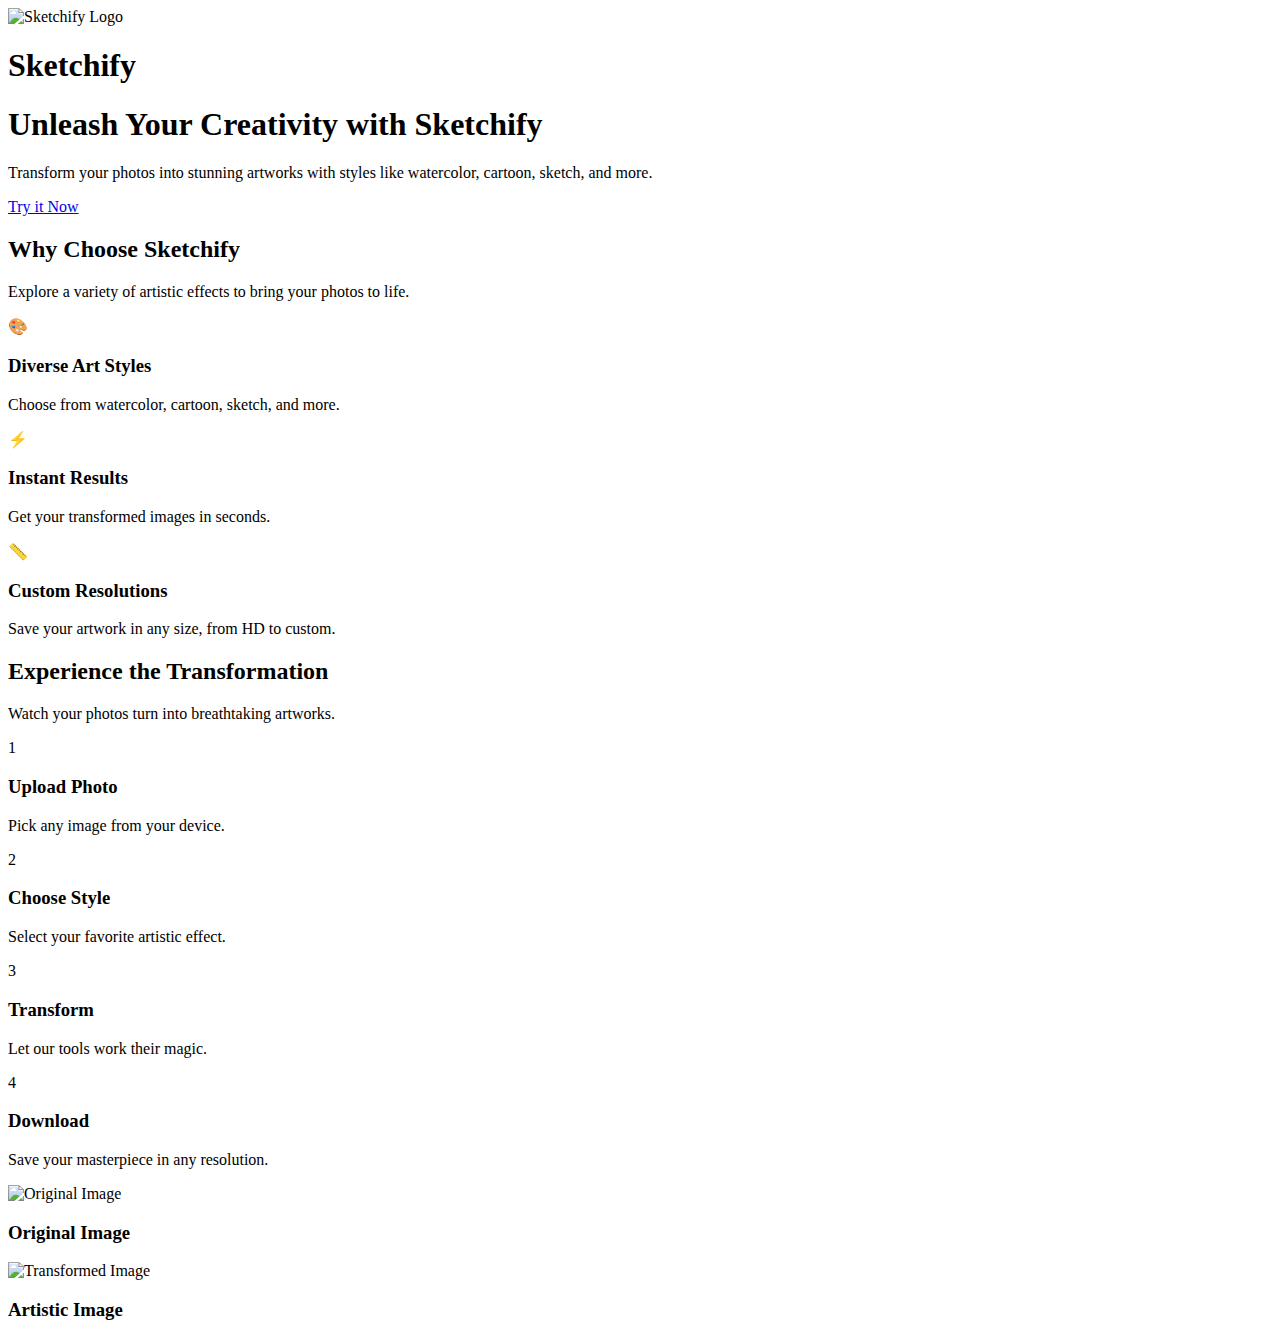
==== templates/index.html @ 5d818724 "Update" ====
<!DOCTYPE html>
<html lang="en">
<head>
    <meta charset="UTF-8">
    <meta name="viewport" content="width=device-width, initial-scale=1.0">
    <title>Sketchify - Transform Your Images with Stunning Effects</title>
    <link rel="stylesheet" href="/static/css/styles.css">
    <link href="https://fonts.googleapis.com/css2?family=Poppins:wght@400;500;600;700&display=swap" rel="stylesheet">
</head>
<body>
    <!-- Header -->
    <header>
        <div class="container nav-container">
            <div class="logo">
                <img src="/static/images/logo.png" alt="Sketchify Logo">
                <h1>Sketchify</h1>
            </div>
        </div>
    </header>
    
    <!-- Hero Section -->
    <section class="hero">
        <div class="container hero-content">
            <h1>Unleash Your Creativity with Sketchify</h1>
            <p>Transform your photos into stunning artworks with styles like watercolor, cartoon, sketch, and more.</p>
            <a href="#upload" class="cta-button">Try it Now</a>
        </div>
    </section>
    
    <!-- Features Section -->
    <section class="features">
        <div class="container">
            <div class="section-title">
                <h2>Why Choose Sketchify</h2>
                <p>Explore a variety of artistic effects to bring your photos to life.</p>
            </div>
            <div class="feature-grid">
                <div class="feature-card">
                    <div class="feature-icon">🎨</div>
                    <h3>Diverse Art Styles</h3>
                    <p>Choose from watercolor, cartoon, sketch, and more.</p>
                </div>
                 <div class="feature-card">
                    <div class="feature-icon">⚡</div>
                    <h3>Instant Results</h3>
                    <p>Get your transformed images in seconds.</p>
                </div>
                <div class="feature-card">
                    <div class="feature-icon">📏</div>
                    <h3>Custom Resolutions</h3>
                    <p>Save your artwork in any size, from HD to custom.</p>
                </div>
            </div>
        </div>
    </section>
    
    <!-- Transformation Demo -->
    <section class="transform-demo">
        <div class="container">
            <div class="section-title">
                <h2>Experience the Transformation</h2>
                <p>Watch your photos turn into breathtaking artworks.</p>
            </div>
            <div class="transform-container">
                <div class="transform-steps">
                    <div class="step">
                        <div class="step-number">1</div>
                        <h3>Upload Photo</h3>
                        <p>Pick any image from your device.</p>
                    </div>
                    <div class="step">
                        <div class="step-number">2</div>
                        <h3>Choose Style</h3>
                        <p>Select your favorite artistic effect.</p>
                    </div>
                    <div class="step">
                        <div class="step-number">3</div>
                        <h3>Transform</h3>
                        <p>Let our tools work their magic.</p>
                    </div>
                    <div class="step">
                        <div class="step-number">4</div>
                        <h3>Download</h3>
                        <p>Save your masterpiece in any resolution.</p>
                    </div>
                </div>
                <div class="image-comparison">
                    <div class="image-card">
                        <img src="/static/images/original.jpg" alt="Original Image">
                        <h3>Original Image</h3>
                    </div>
                    <div class="image-card">
                        <img src="/static/images/transformed.jpg" alt="Transformed Image">
                        <h3>Artistic Image</h3>
                    </div>
                </div>
            </div>
        </div>
    </section>
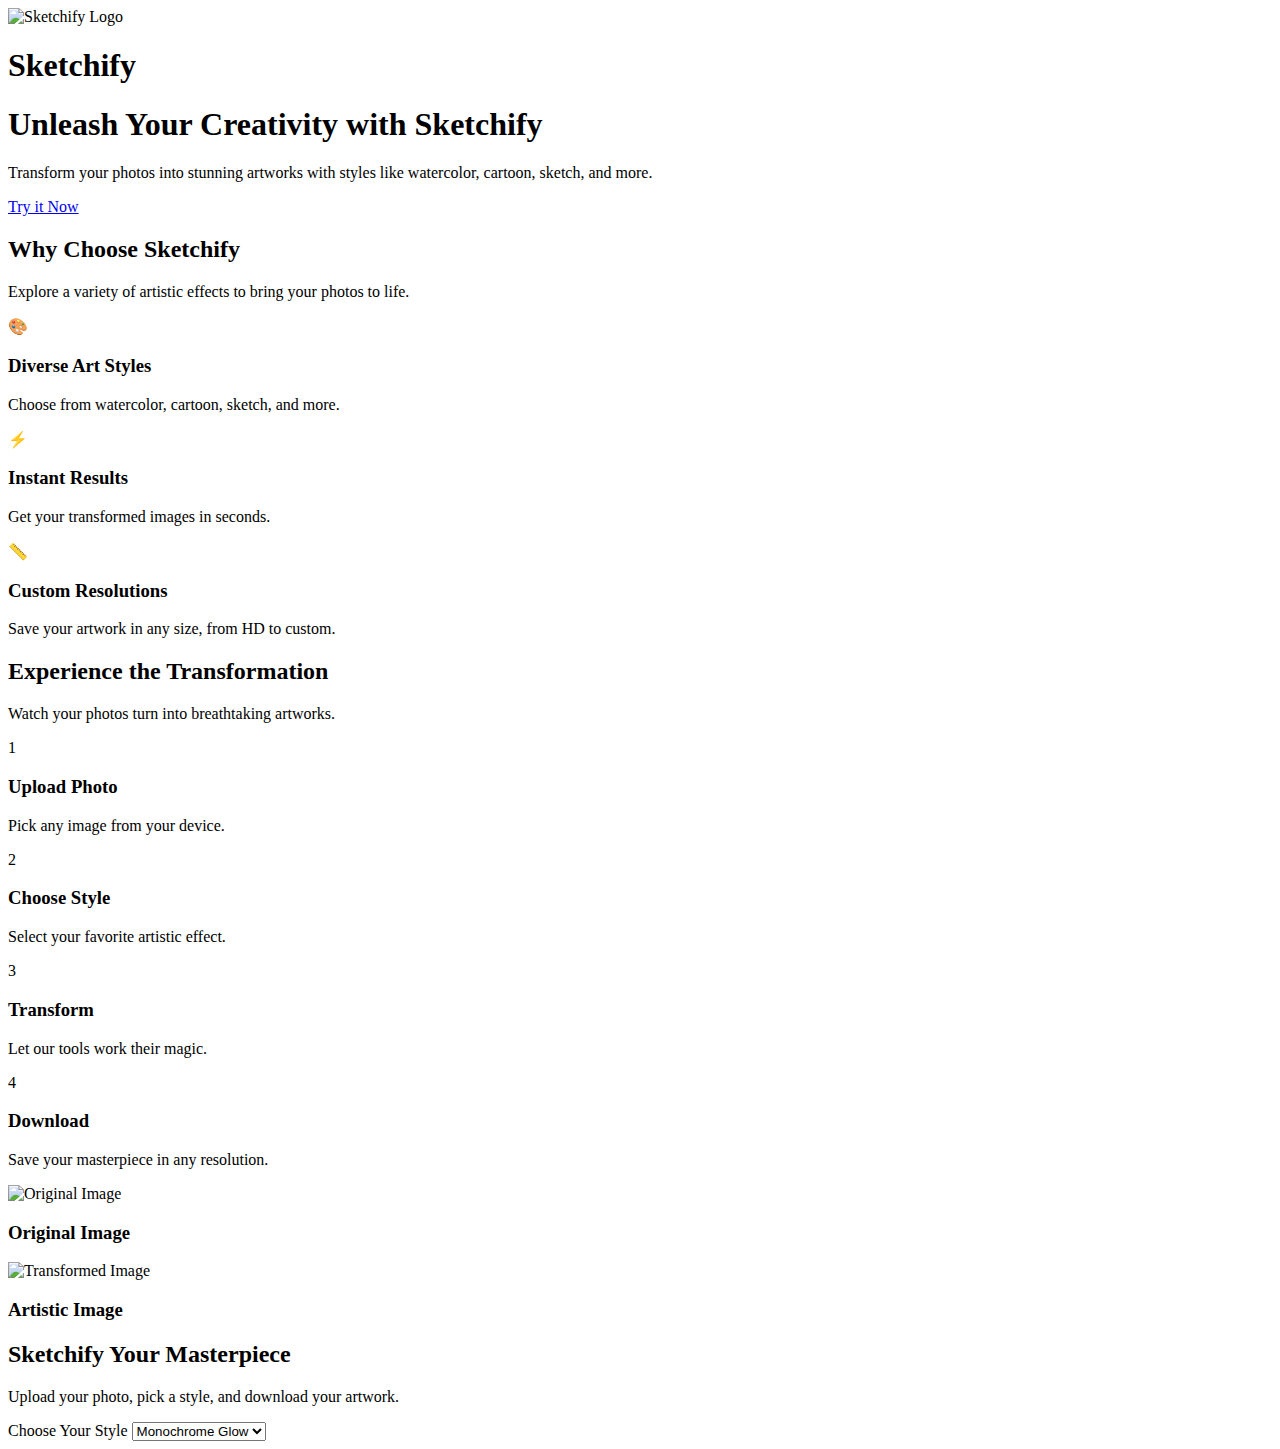
==== commit 513fcc13: "Create upload-section class" ====
--- a/templates/index.html
+++ b/templates/index.html
@@ -98,4 +98,21 @@
             </div>
         </div>
     </section>
-    
+
+    <!-- Upload Section -->
+    <section class="upload-section" id="upload">
+        <div class="container">
+            <div class="upload-container">
+                <h2>Sketchify Your Masterpiece</h2>
+                <p>Upload your photo, pick a style, and download your artwork.</p>
+                <div class="upload-box">
+                    <div class="conversion-options">
+                        <label for="conversion-type">Choose Your Style</label>
+                        <select id="conversion-type" name="conversion-type">
+                            <option value="monochrome_glow">Monochrome Glow</option>
+                            <option value="line_art">Line Art</option>
+                            <option value="toon_style">Toon Style</option>
+                            <option value="ink_blot">Ink Blot</option>
+                            <option value="art_sketch">Art Sketch</option>
+                            <option value="vintage_photo">Vintage Photo</option>
+                        </select>
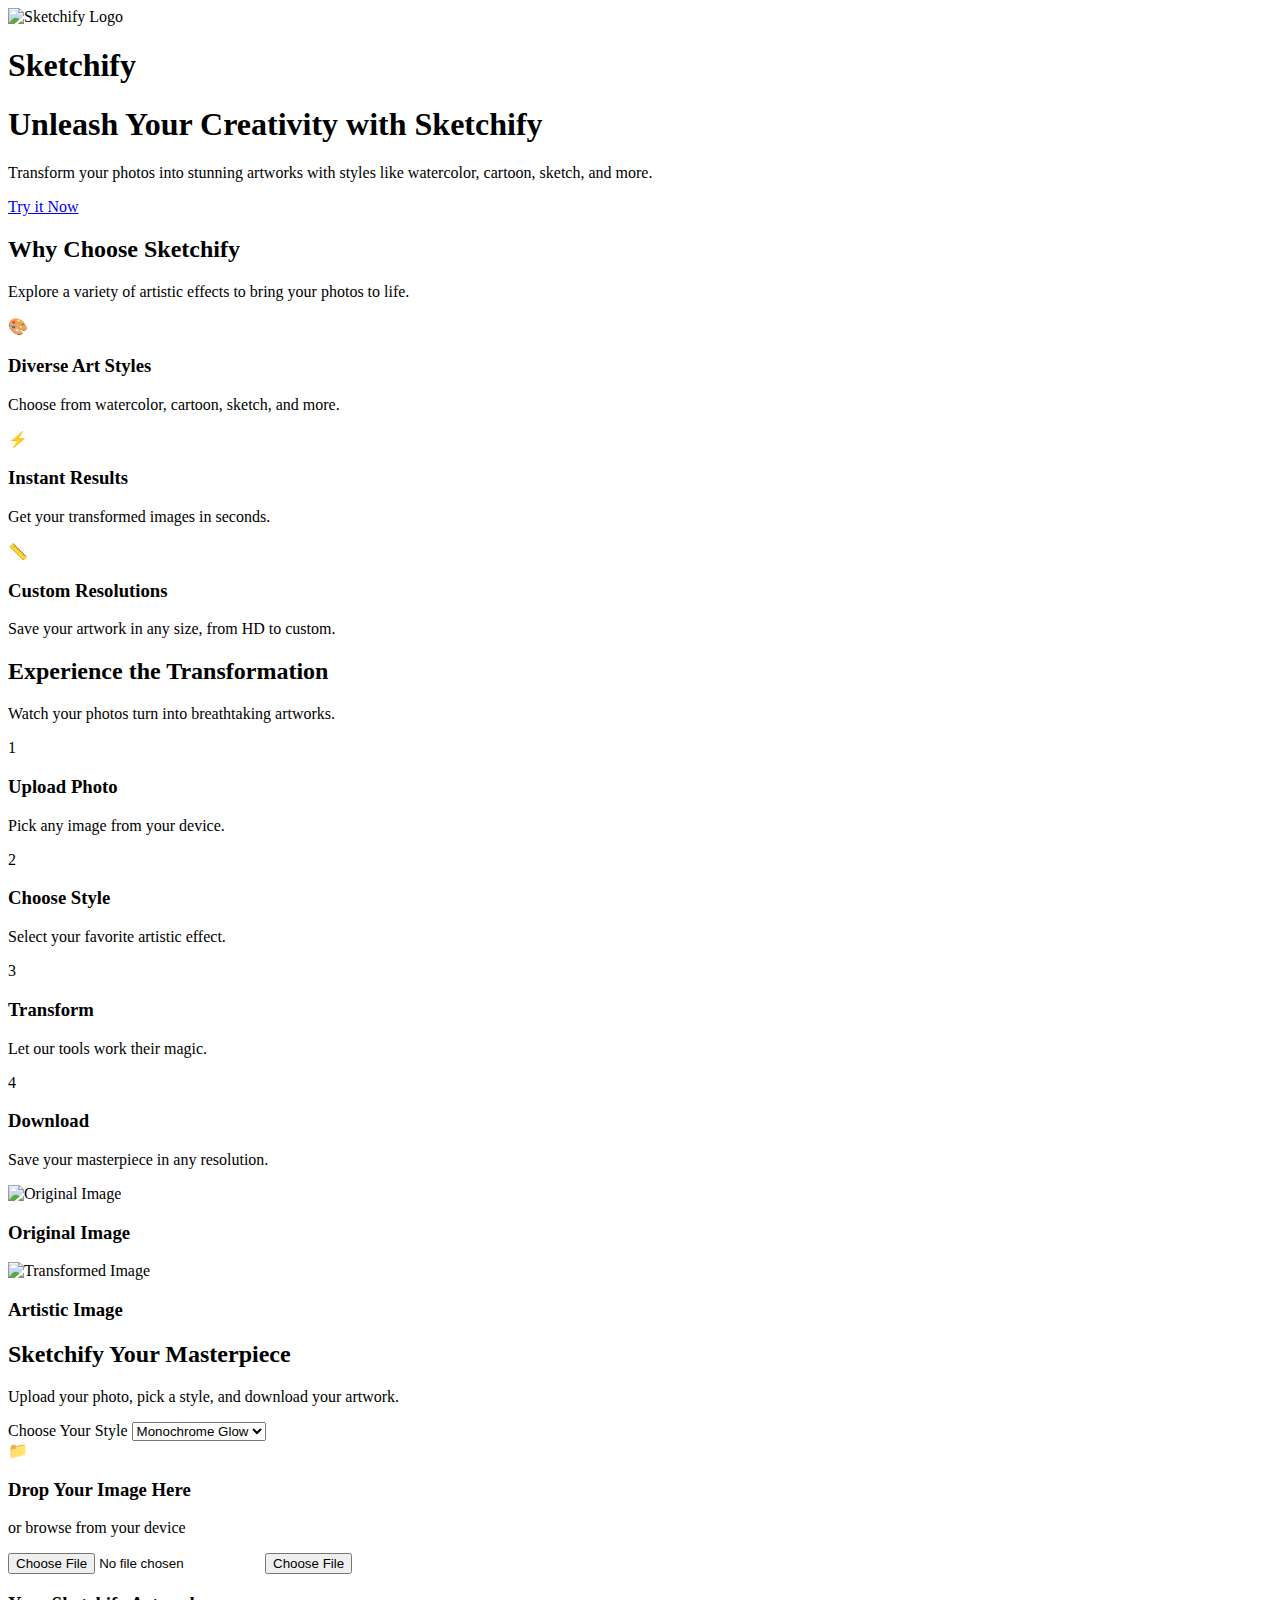
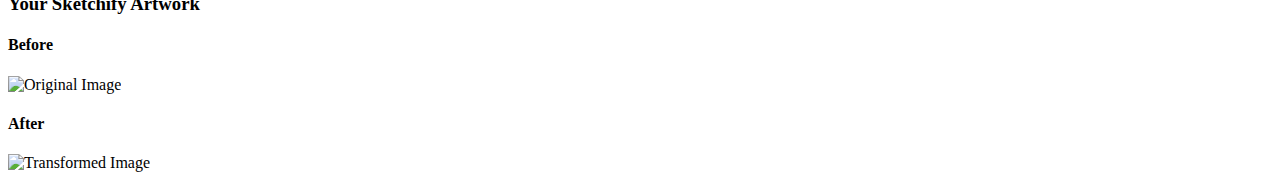
==== commit 73dc96a1: "Create an upload-area class in the index.html file." ====
--- a/templates/index.html
+++ b/templates/index.html
@@ -116,3 +116,24 @@
                             <option value="art_sketch">Art Sketch</option>
                             <option value="vintage_photo">Vintage Photo</option>
                         </select>
+                    </div>
+                    <div class="upload-area" id="upload-area">
+                        <div class="upload-icon">📁</div>
+                        <div class="upload-text">
+                            <h3>Drop Your Image Here</h3>
+                            <p>or browse from your device</p>
+                        </div>
+                        <input type="file" class="file-input" id="file-input" accept="image/*">
+                        <button class="upload-button" id="upload-button">Choose File</button>
+                    </div>
+                    <div id="result-area" class="result-area hidden">
+                        <h3>Your Sketchify Artwork</h3>
+                        <div class="image-comparison">
+                            <div class="image-container">
+                                <h4>Before</h4>
+                                <img id="original-image" class="result-img" alt="Original Image">
+                            </div>
+                            <div class="image-container">
+                                <h4>After</h4>
+                                <img id="result-image" class="result-img" alt="Transformed Image">
+                            </div>
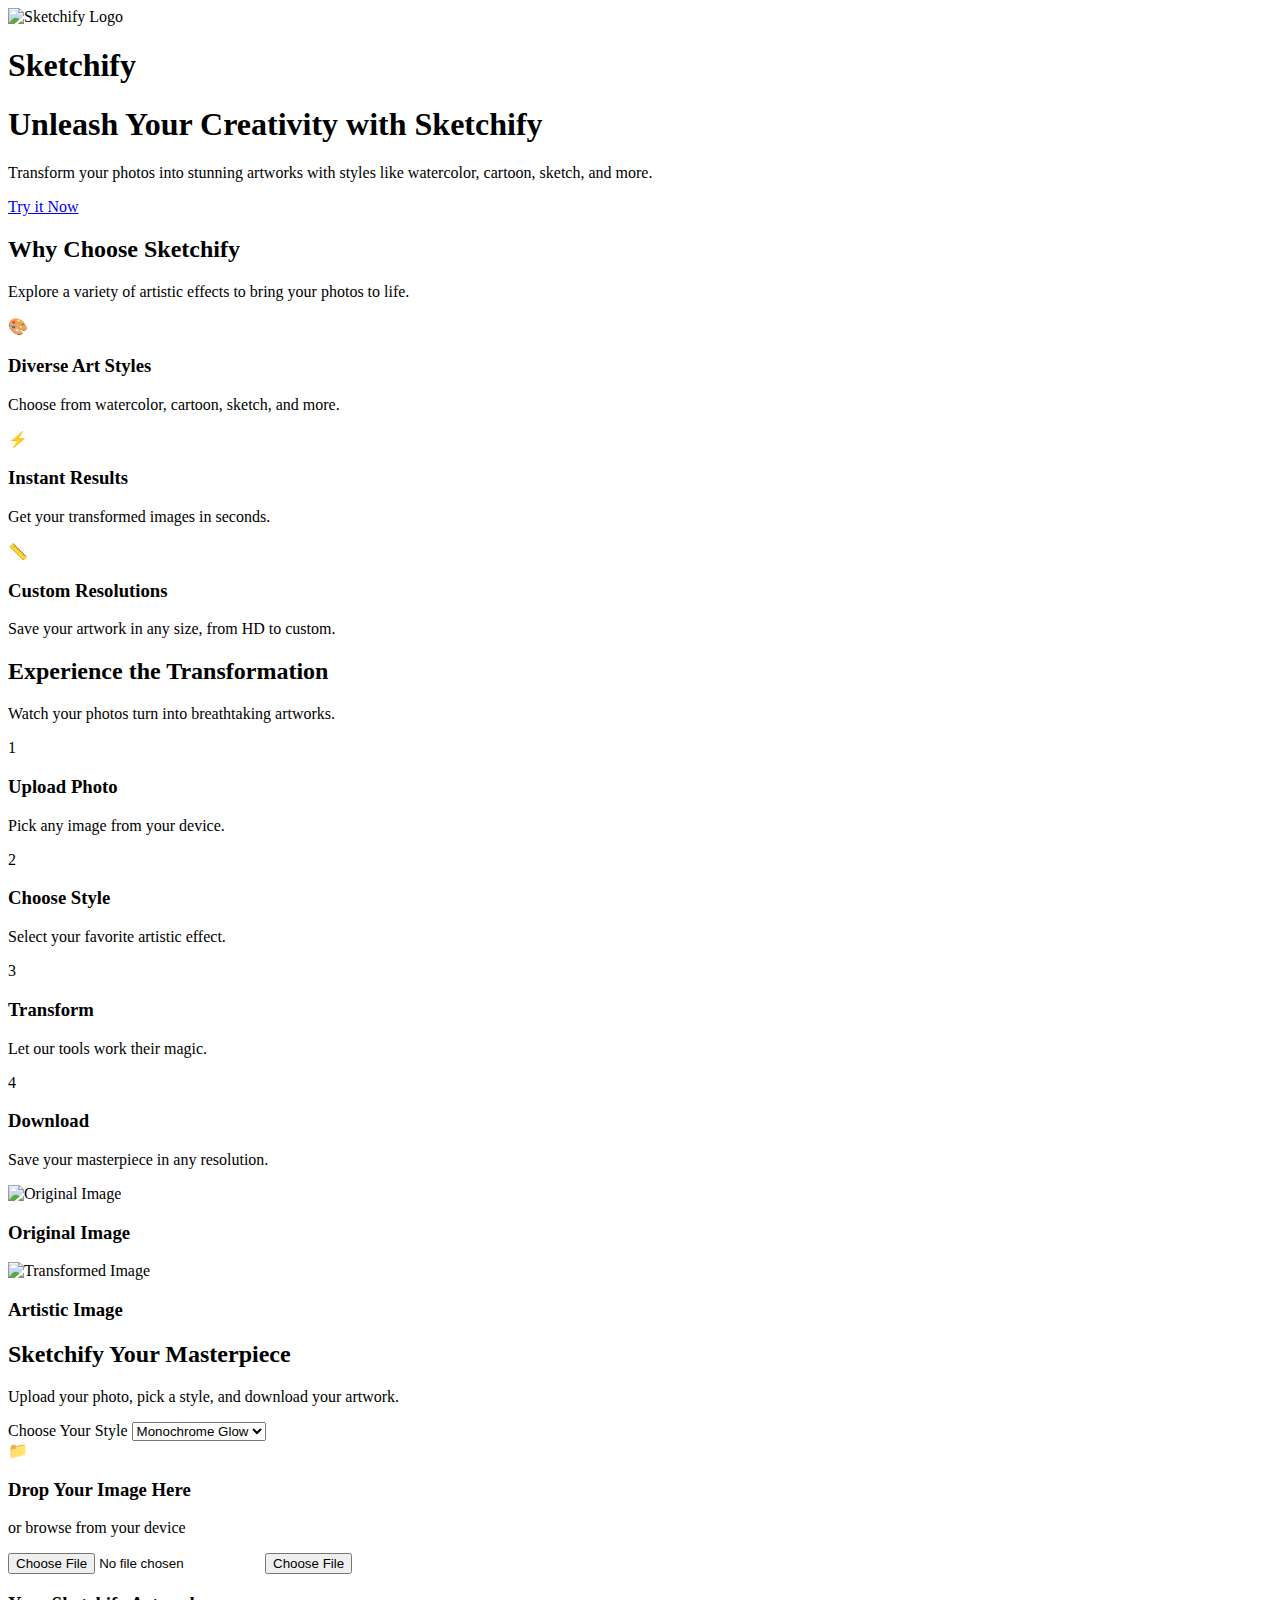
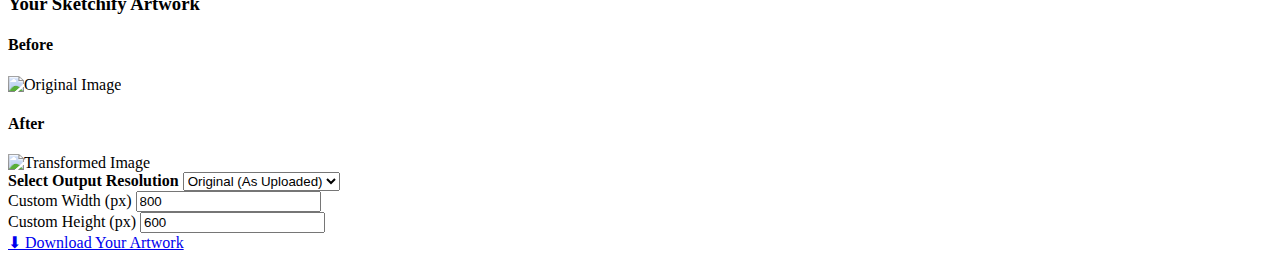
==== commit ef46b2db: "create additional classes" ====
--- a/templates/index.html
+++ b/templates/index.html
@@ -137,3 +137,32 @@
                                 <h4>After</h4>
                                 <img id="result-image" class="result-img" alt="Transformed Image">
                             </div>
+                        </div>
+                        <div class="resolution-options">
+                            <label for="resolution">
+                                <strong>Select Output Resolution</strong>
+                            </label>
+                            <select id="resolution" name="resolution">
+                                <option value="original">Original (As Uploaded)</option>
+                                <option value="720p">HD - 1280 x 720</option>
+                                <option value="1080p">Full HD - 1920 x 1080</option>
+                                <option value="custom">Custom Size</option>
+                            </select>
+                            <div id="custom-res" class="custom-res hidden">
+                                <div>
+                                    <label for="width">Custom Width (px)</label>
+                                    <input type="number" id="width" name="width" min="1" value="800">
+                                </div>
+                                <div>
+            <label for="height">Custom Height (px)</label>
+            <input type="number" id="height" name="height" min="1" value="600">
+        </div>
+    </div>
+</div>
+
+<a href="#" id="download-link" class="download-button">
+    ⬇ Download Your Artwork
+</a>
+
+<p id="message-text" class="info-message"></p>
+
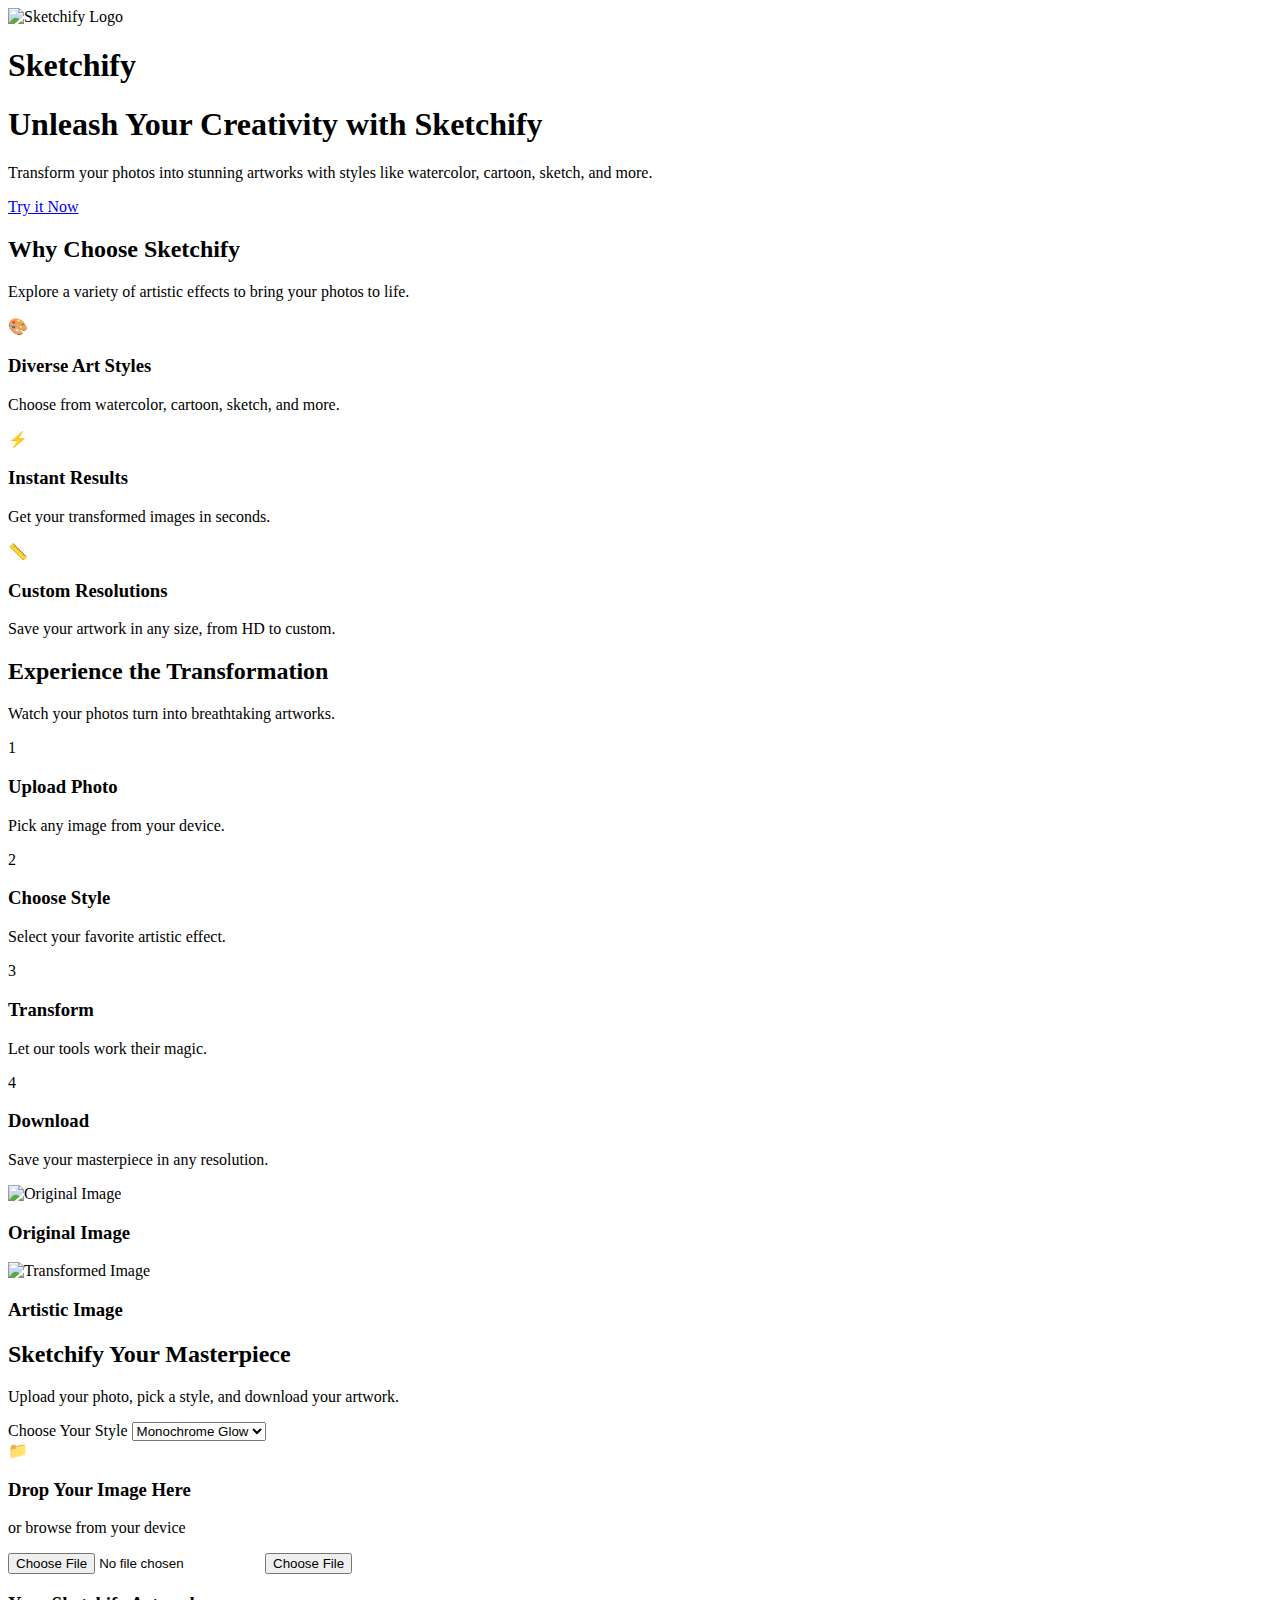
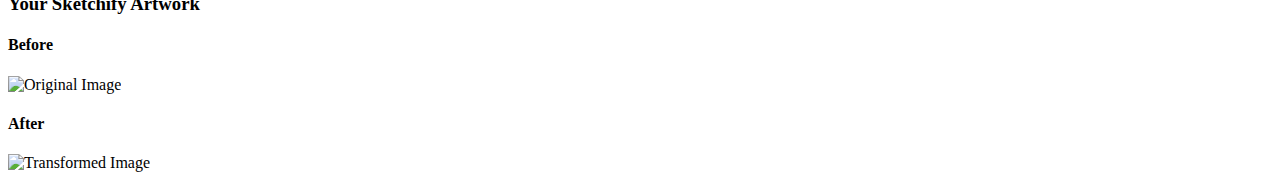
==== commit 736e74d8: "Delete resolution-options class" ====
--- a/templates/index.html
+++ b/templates/index.html
@@ -137,32 +137,4 @@
                                 <h4>After</h4>
                                 <img id="result-image" class="result-img" alt="Transformed Image">
                             </div>
-                        </div>
-                        <div class="resolution-options">
-                            <label for="resolution">
-                                <strong>Select Output Resolution</strong>
-                            </label>
-                            <select id="resolution" name="resolution">
-                                <option value="original">Original (As Uploaded)</option>
-                                <option value="720p">HD - 1280 x 720</option>
-                                <option value="1080p">Full HD - 1920 x 1080</option>
-                                <option value="custom">Custom Size</option>
-                            </select>
-                            <div id="custom-res" class="custom-res hidden">
-                                <div>
-                                    <label for="width">Custom Width (px)</label>
-                                    <input type="number" id="width" name="width" min="1" value="800">
-                                </div>
-                                <div>
-            <label for="height">Custom Height (px)</label>
-            <input type="number" id="height" name="height" min="1" value="600">
-        </div>
-    </div>
-</div>
-
-<a href="#" id="download-link" class="download-button">
-    ⬇ Download Your Artwork
-</a>
-
-<p id="message-text" class="info-message"></p>
-
+                       
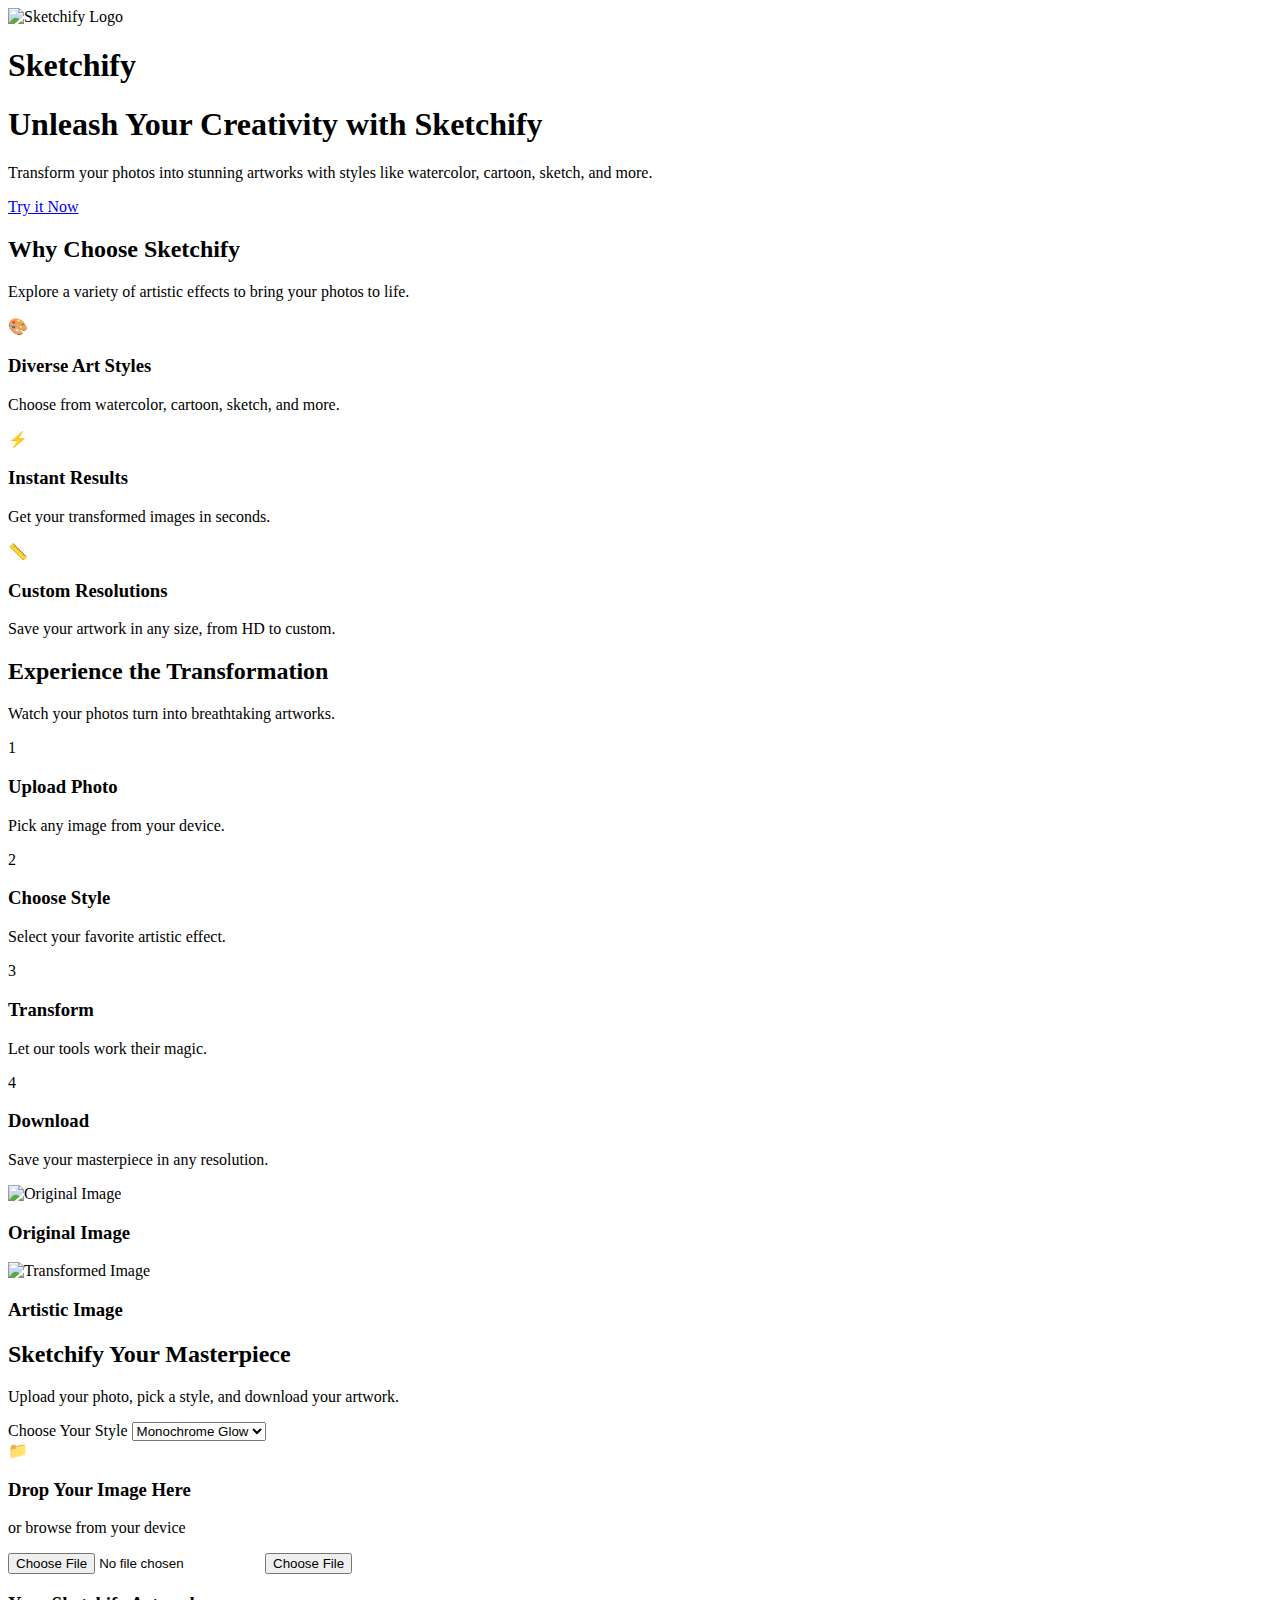
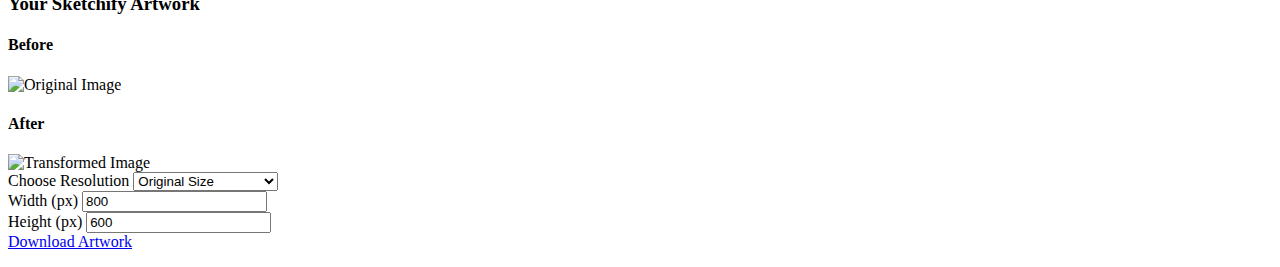
==== commit 09d050ff: "add new resolution-options class" ====
--- a/templates/index.html
+++ b/templates/index.html
@@ -137,4 +137,31 @@
                                 <h4>After</h4>
                                 <img id="result-image" class="result-img" alt="Transformed Image">
                             </div>
+                        </div>
+                        <div class="resolution-options">
+                            <label for="resolution">Choose Resolution</label>
+                            <select id="resolution" name="resolution">
+                                <option value="original">Original Size</option>
+                                <option value="720p">HD (1280x720)</option>
+                                <option value="1080p">Full HD (1920x1080)</option>
+                                <option value="custom">Custom Size</option>
+                            </select>
+                            <div id="custom-res" class="custom-res hidden">
+                                <div>
+                                    <label for="width">Width (px)</label>
+                                    <input type="number" id="width" name="width" min="1" value="800">
+                                </div>
+                                <div>
+                                    <label for="height">Height (px)</label>
+                                    <input type="number" id="height" name="height" min="1" value="600">
+                                </div>
+                            </div>
+                        </div>
+                        <a href="#" id="download-link" class="download-button">Download Artwork</a>
+                        <p id="message-text"></p> <!-- Diperbarui dari warning-text -->
+                    </div>
+                </div>
+            </div>
+        </div>
+    </section>
                        
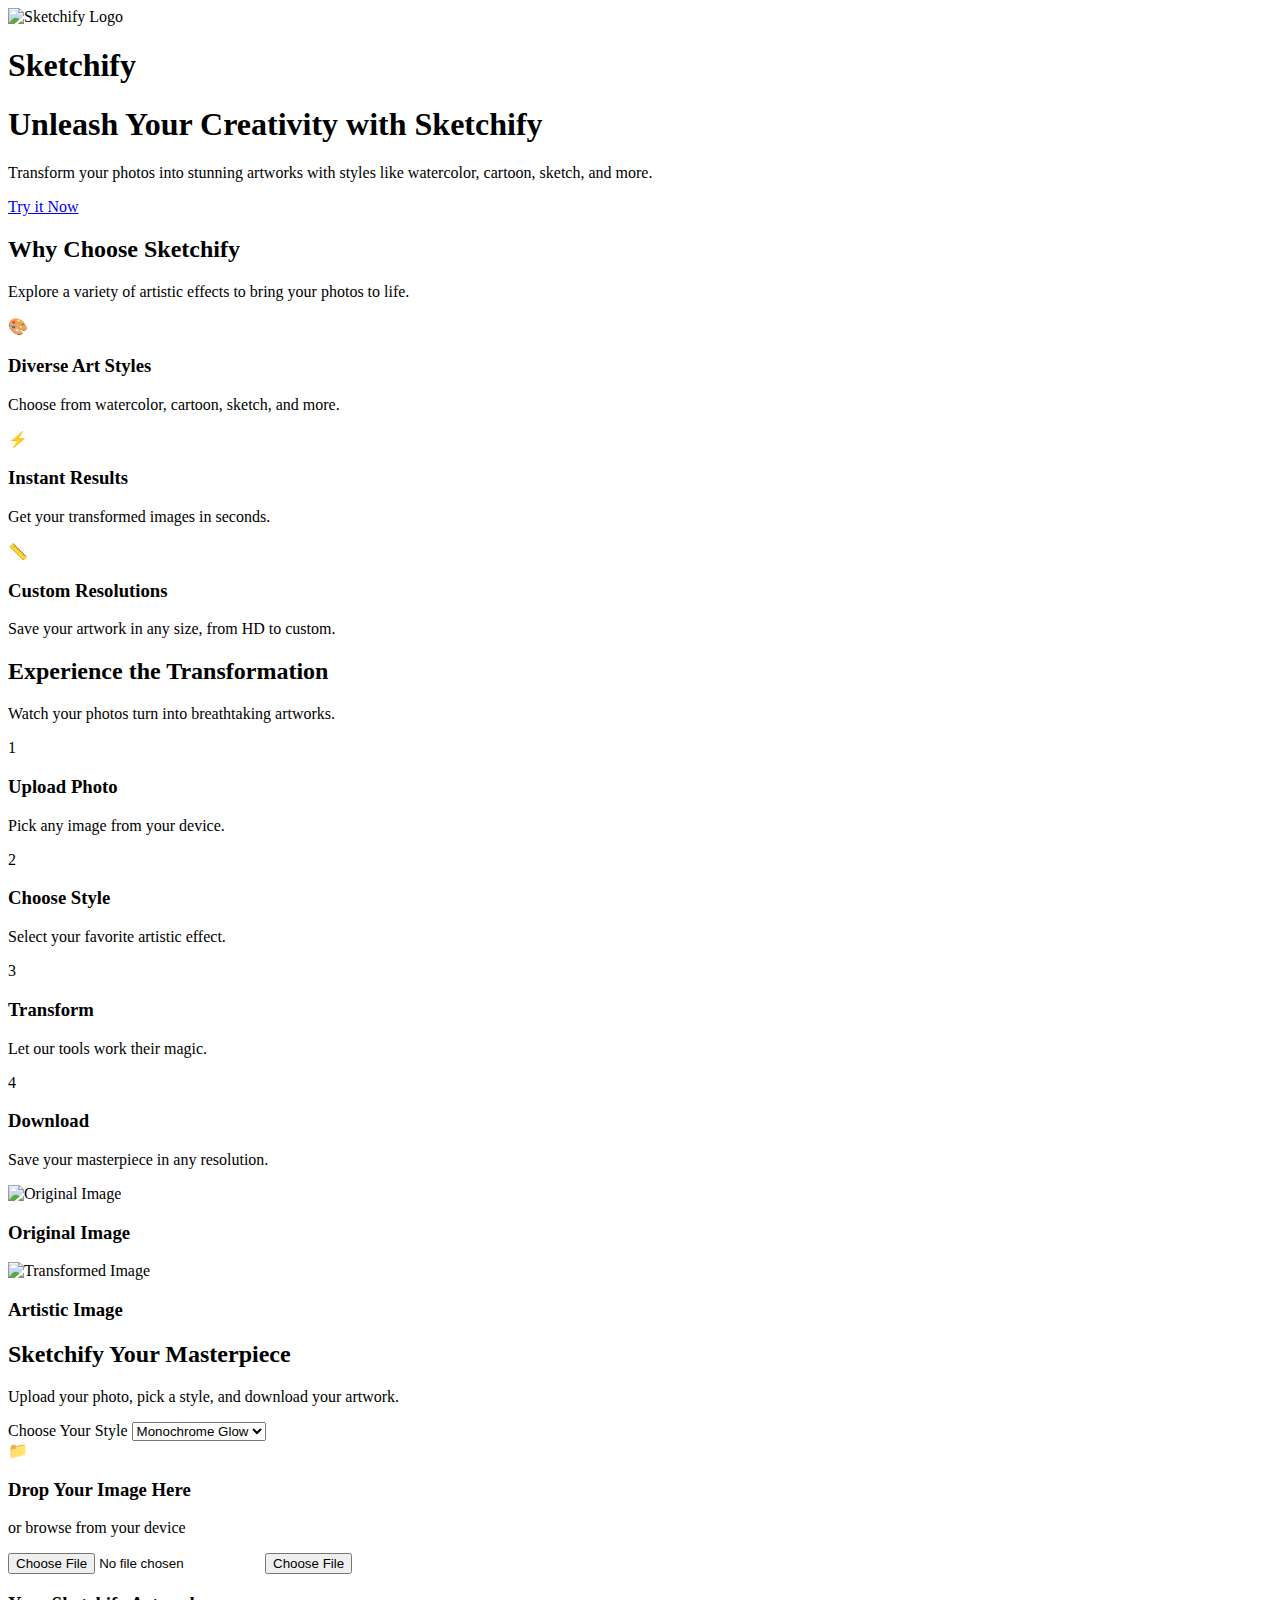
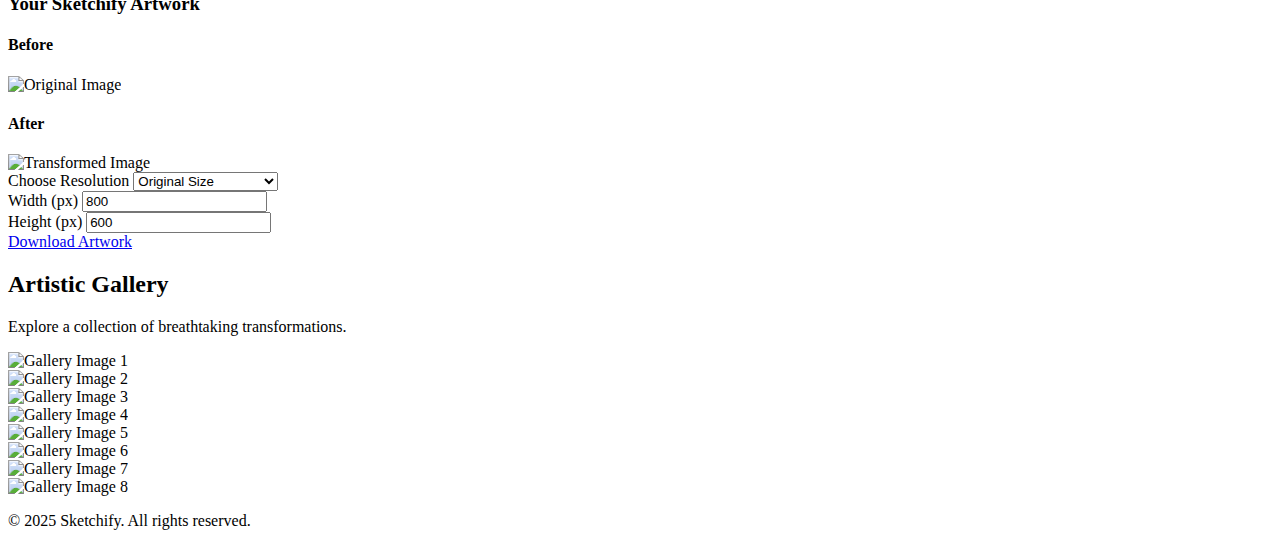
==== commit 89601ee5: "Add a gallery class to the index.html file and create a footer" ====
--- a/templates/index.html
+++ b/templates/index.html
@@ -164,4 +164,38 @@
             </div>
         </div>
     </section>
+
+    <!-- Gallery Section -->
+    <section class="gallery">
+        <div class="container">
+            <div class="section-title">
+                <h2>Artistic Gallery</h2>
+                <p>Explore a collection of breathtaking transformations.</p>
+            </div>
+            <div class="gallery-grid">
+                <div class="gallery-item"><img src="/static/images/gallery1.jpg" alt="Gallery Image 1"></div>
+                <div class="gallery-item"><img src="/static/images/gallery2.jpg" alt="Gallery Image 2"></div>
+                <div class="gallery-item"><img src="/static/images/gallery3.jpg" alt="Gallery Image 3"></div>
+                <div class="gallery-item"><img src="/static/images/gallery4.jpg" alt="Gallery Image 4"></div>
+                <div class="gallery-item"><img src="/static/images/gallery5.jpg" alt="Gallery Image 5"></div>
+                <div class="gallery-item"><img src="/static/images/gallery6.jpg" alt="Gallery Image 6"></div>
+                <div class="gallery-item"><img src="/static/images/gallery7.jpg" alt="Gallery Image 7"></div>
+                <div class="gallery-item"><img src="/static/images/gallery8.jpg" alt="Gallery Image 8"></div>
+            </div>
+        </div>
+    </section>
+    
+    <!-- Footer -->
+    <footer>
+        <div class="container">
+            <div class="copyright">
+                <p>© 2025 Sketchify. All rights reserved.</p>
+            </div>
+        </div>
+    </footer>
+
+    <!-- JavaScript -->
+    <script src="/static/js/script.js"></script>
+</body>
+</html>
                        
